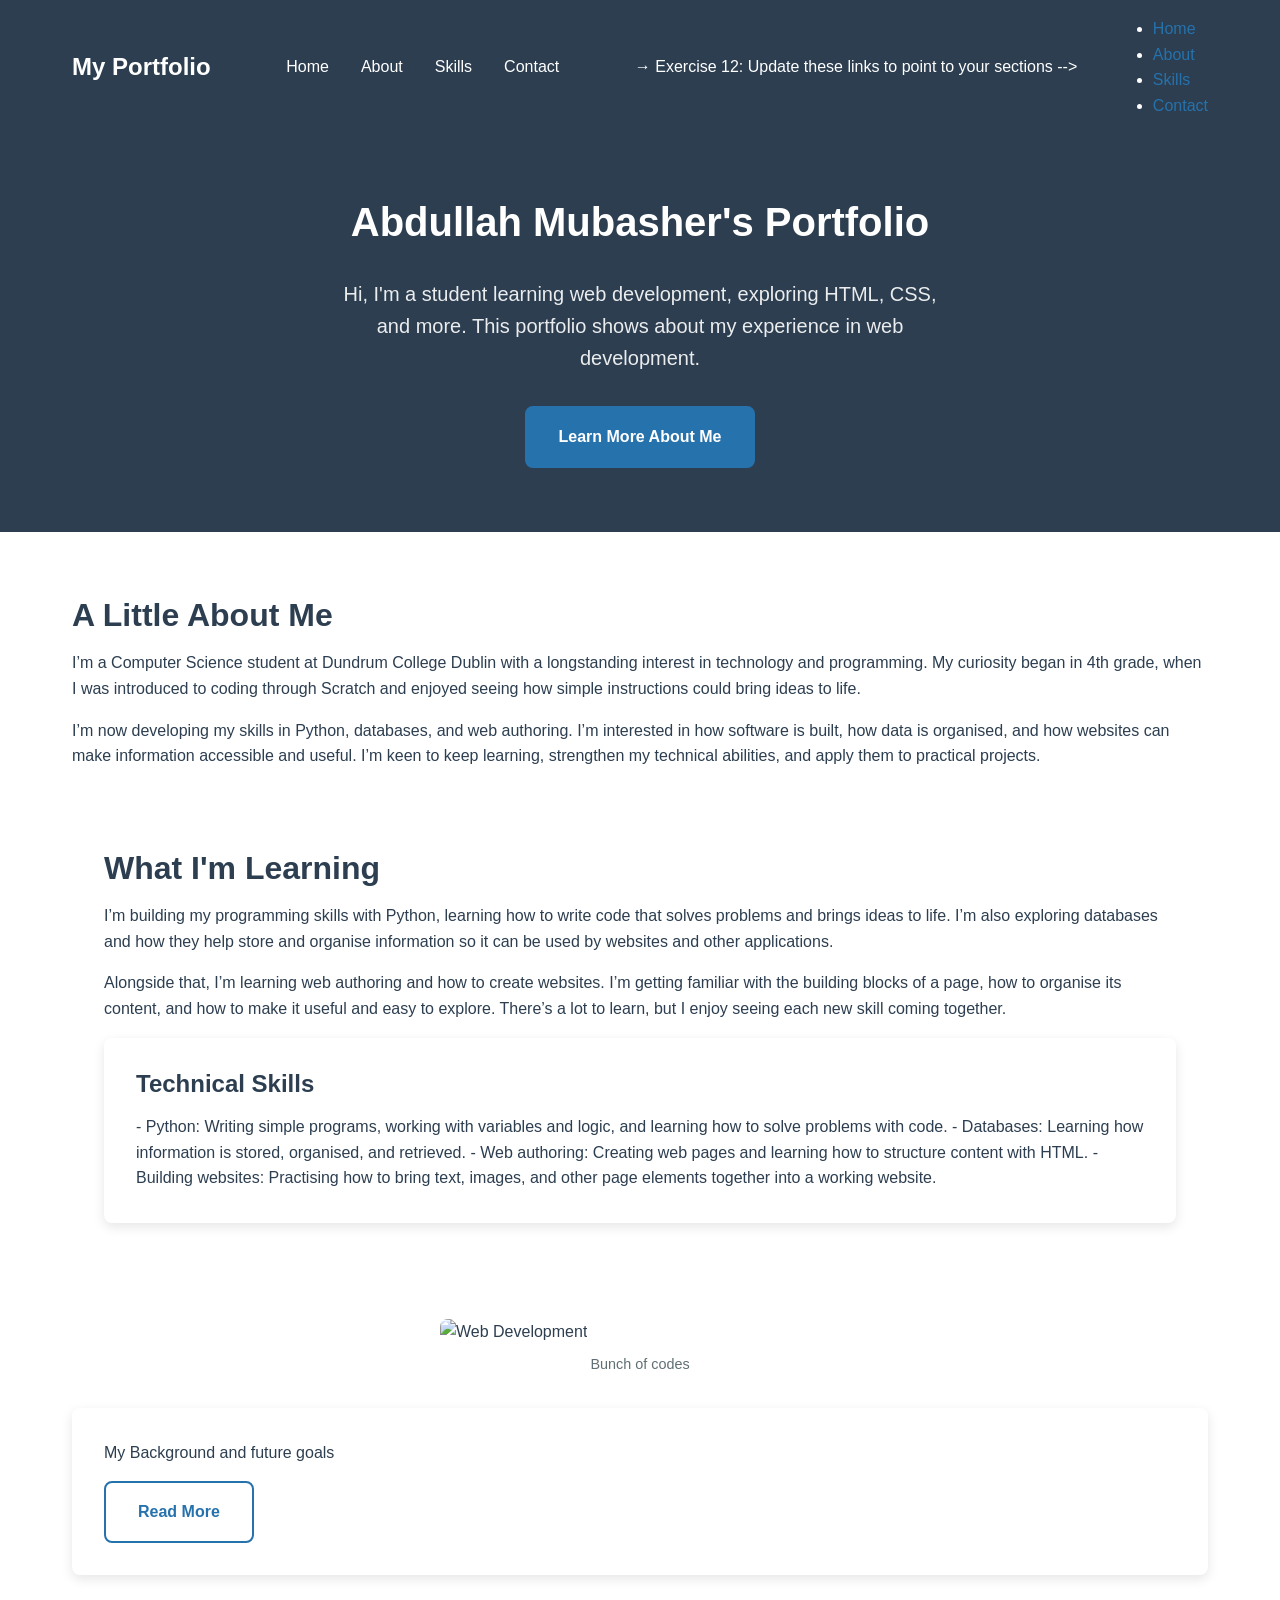
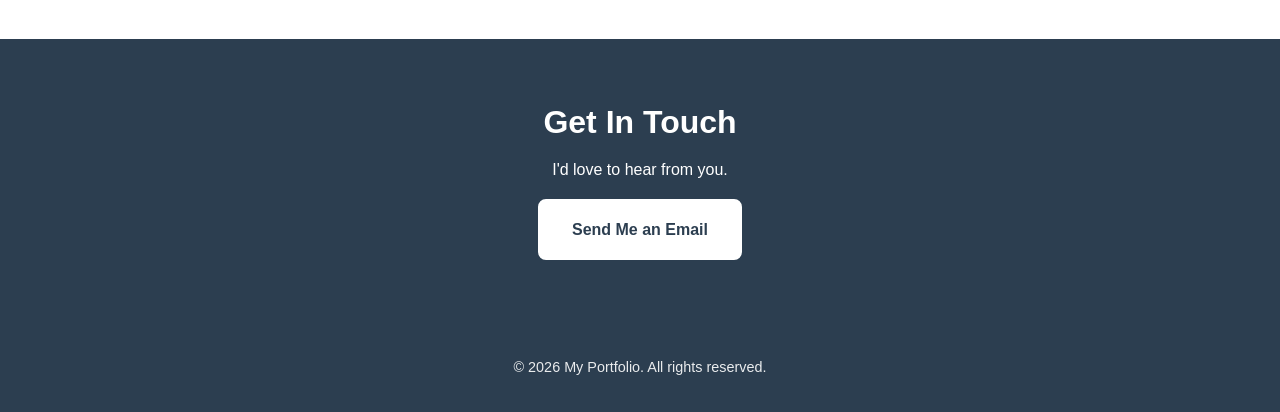
==== index.html @ e7d82adc "Add navigation links to main-nav section Added navigation links for Home, About, Skills, and Contact" ====
<!DOCTYPE html>
<!--
================================================================================
index.html — Your Homepage
================================================================================

This is the main page of your site. Everything below follows a pattern you'll
see in most web pages: a DOCTYPE, then an html element containing head and body.

The comments throughout this file explain what things are called and roughly
what they do. You don't need to read every comment before starting—skim them
when you're curious, or when you're trying to find something specific.

Feel free to experiment. If you break something, you can always look at the
original or fork the repository again.

================================================================================
-->
<html lang="en">
<!--
The <html> element wraps everything. The lang="en" attribute tells browsers
and screen readers that the content is in English.
-->

<head>
    <!--
    The <head> contains information ABOUT the page—metadata that doesn't appear
    on the page itself but affects how it displays and how search engines see it.
    -->

    <meta charset="UTF-8">
    <!--
    Character encoding. UTF-8 supports virtually all characters from all
    languages. Always include this first.
    -->

    <meta name="viewport" content="width=device-width, initial-scale=1.0">
    <!--
    This makes the page work properly on mobile devices. Without it, phones
    would display your site as a tiny zoomed-out desktop page.
    -->

    <meta name="description" content="A personal portfolio website">
    <!--
    Search engines might display this in search results. Update it to describe
    your site.
    -->

    <title>Abdullah Mubasher</title>
    <!--
    This appears in the browser tab. It's also what shows in search results
    and bookmarks. Update it to reflect your site.
    
    → Exercise 3: Change this to your name or site name
    -->

    <link rel="stylesheet" href="styles.css">
    <!--
    This connects your HTML to the CSS file. Without this link, none of your
    styles would apply.
    -->

    <!-- Exercise 25: Add your favicon link here when you're ready
    <link rel="icon" type="image/x-icon" href="favicon.ico">
    -->
</head>

<body>
    <!--
    Everything visible on the page goes in the <body>. The structure here uses
    semantic elements: <header>, <main>, <footer> instead of generic <div>s.
    These communicate meaning to screen readers and search engines.
    -->

    <a href="#main" class="skip-link">Skip to main content</a>
    <!--
    The skip link is invisible until someone presses Tab. It lets a keyboard
    user jump straight to the content instead of tabbing through every
    navigation link on every page. Look for .skip-link in styles.css.
    -->

    <header>
        <!--
        The site header typically contains the logo/site name and main navigation.
        This appears at the top of every page.
        
        → Exercise 20: The CSS makes this "sticky"—scroll down your page and
          notice how the header stays visible at the top.
        -->
        <div class="container header-content">
            <!--
            The "container" class centers content and limits its width.
            Look at .container in styles.css to see how it works.
            -->

            <a href="index.html" class="logo">My Portfolio</a>
            <!--
            The logo is just a styled link that points back to the homepage.
            Update the text to match your site name.
            -->

            <nav class="main-nav" aria-label="Main">
                <ul>
                    <li><a href="index.html">Home</a></li>
                    <li><a href="about.html">About</a></li>
                    <li><a href="#skills">Skills</a></li>
                    <li><a href="#contact">Contact</a></li>
                </ul>
           </nav>

                
                → Exercise 12: Update these links to point to your sections
                -->
                <ul>
                    <li><a href="index.html">Home</a></li>
                    <li><a href="about.html">About</a></li>
                    <li><a href="#skills">Skills</a></li>
                    <li><a href="#contact">Contact</a></li>
                </ul>
            </nav>
        </div>
    </header>

    <main id="main">
        <!--
        The <main> element contains the primary content of the page.
        There should be only one <main> per page. The id="main" is where
        the skip link at the top of the page jumps to.
        -->

        <section class="hero">
            <!--
            The "hero" is the large prominent section at the top of many sites.
            It typically contains a headline and brief introduction.
            
            → Exercise 14: Try changing the background to a gradient in CSS
            -->
            <div class="container">
                <h1>Abdullah Mubasher's Portfolio</h1>
                <!--
                Every page should have one <h1>—the main heading.
                Screen readers and search engines use headings to understand
                the page structure.
                
                → Exercise 4: Change this to something personal
                -->

                <p class="hero-text">
                    Hi, I'm a student learning web development, exploring HTML, CSS, and more.
                    This portfolio shows about my experience in web development.
                </p>
                <!--
                → Exercise 5: Rewrite this in your own voice
                → Exercise 6: Try adding <strong> or <em> tags around key words
                -->

                <a href="about.html" class="btn btn-primary">Learn More About Me</a>
                <!--
                This looks like a button but is actually a link. The difference:
                <button> is for actions (like submitting a form).
                <a> is for navigation (going somewhere).
                This navigates to the about page, so it's a link styled as a button.
                -->
            </div>
        </section>

        <section class="section about-preview">
            <!--
            A preview of the about page content. Notice the class "section"—
            this provides consistent padding across all sections.
            
            → Exercise 7: Rewrite the content in this section
            → Exercise 9: Try adding an image here
            -->
            <div class="container">
                <h2>A Little About Me</h2>

                <p>
                I’m a Computer Science student at Dundrum College Dublin with a longstanding interest
                in technology and programming. My curiosity began in 4th grade, when I was introduced
                to coding through Scratch and enjoyed seeing how simple instructions could bring ideas
                to life.
                </p>

                <p>
               I’m now developing my skills in Python, databases, and web authoring. I’m interested in 
               how software is built, how data is organised, and how websites can make information accessible
               and useful. I’m keen to keep learning, strengthen my technical abilities, and apply them to 
               practical projects.
                </p>


         <section id="skills" class="section skills-section">
    <div class="container">
        <h2>What I'm Learning</h2>
        <p> I’m building my programming skills with Python, learning how to write code that solves 
            problems and brings ideas to life. I’m also exploring databases and how they help store
            and organise information so it can be used by websites and other applications. </p>
            
        <p> Alongside that, I’m learning web authoring and how to create websites. I’m getting familiar with the
            building blocks of a page, how to organise its content, and how to make it useful and easy
            to explore. There’s a lot to learn, but I enjoy seeing each new skill coming together.</p>
        <div class="card">
            <h3>Technical Skills</h3>
            <p> - Python: Writing simple programs, working with variables and logic, and learning how to 
                solve problems with code.
                - Databases: Learning how information is stored, organised, and retrieved.
                - Web authoring: Creating web pages and learning how to structure content with HTML.
                - Building websites: Practising how to bring text, images, and other page elements 
                together into a working website.</p>
        </div>
    </div>
</section>


                    <figure class="profile-image">
    <img src="https://images.unsplash.com/photo-1498050108023-c5249f4df085?w=400" alt="Web Development">
    <figcaption>Bunch of codes</figcaption>
</figure>
                    
                <div class="card">
                    <!--
                    The "card" class creates a contained box with background,
                    padding, and shadow. You'll see this pattern throughout.
                    
                    → Exercise 15, 16: Explore how padding and border-radius work
                    → Exercise 22: Add hover effects to cards
                    -->
                    <p>
                        My Background and future goals
                    </p>

                    <!-- 
                    → Exercise 9: Try adding an image here:
                    
                    <figure class="profile-image">
                        <img src="https://picsum.photos/400/300" alt="Description of image">
                        <figcaption>A caption for your image</figcaption>
                    </figure>
                    -->

                    <a href="about.html" class="btn">Read More</a>
                    <!--
                    → Exercise 10: Click this link to test navigation
                    -->
                </div>
            </div>
        </section>

        <!--
        → Exercise 8: Add your skills section here
        
        <section id="skills" class="section skills-section">
            <div class="container">
                <h2>What I'm Learning</h2>
                <p>Write something here about skills you're developing.</p>
                <div class="card">
                    <h3>Technical Skills</h3>
                    <p>List some things you're learning or want to learn.</p>
                </div>
            </div>
        </section>
        -->

        <!--
        → Exercise 11: Add your contact section here
        
        <section id="contact" class="section contact-section">
            <div class="container">
                <h2>Get In Touch</h2>
                <p>I'd love to hear from you.</p>
                <a href="mailto:your.email@example.com" class="btn">Send Me an Email</a>
            </div>
        </section>
        -->

    </main>
    
        <section id="contact" class="section contact-section">
    <div class="container">
        <h2>Get In Touch</h2>
        <p>I'd love to hear from you.</p>
        <a href="mailto:abdullahmubasher333@gmail.com" class="btn">Send Me an Email</a>
    </div>
</section>

    <footer>
        <!--
        The footer typically contains copyright info and secondary links.
        
        → Exercise 21: Check out the CSS that pushes this to the bottom
        -->
        <div class="container">
            <p>&copy; 2026 My Portfolio. All rights reserved.</p>
            <!--
            &copy; is an HTML entity that displays the © symbol.
            Update the year and name.
            -->
        </div>
    </footer>

</body>
</html>
---- styles.css ----
/*
================================================================================
styles.css — The Stylesheet
================================================================================

This file controls how your HTML looks. Both index.html and about.html link
to this same file, which is why they share the same styling.

The file is organized into sections. Use the table of contents below to find
specific areas, or just scroll through to explore.

Table of Contents:
1. CSS Variables
2. Reset & Base Styles
3. Typography
4. Layout & Container
5. Header & Navigation
6. Hero Section
7. Sections & Cards
8. Buttons
9. About Page
10. Footer
11. Images
12. Utilities
13. Responsive Styles (Media Queries)

================================================================================
*/


/*
================================================================================
1. CSS VARIABLES
================================================================================

Variables let you define values once and reuse them throughout. They're defined
with -- prefix and used with var(). Changing a variable here changes it
everywhere it's used.

→ Exercise 13: Try changing these colors and watch what happens
*/

:root {
    /* Colors */
    --primary-color: #2c3e50;
    --secondary-color: #34495e;
    --accent-color: #2672ad;
    --text-dark: #2c3e50;
    --text-light: #5f6f73;
    /*
    The accent and light-text colors are chosen so that text stays readable:
    white on the accent color, and light text on the light background, both
    pass the 4.5 to 1 contrast ratio that accessibility guidelines ask for.
    If you change them, a contrast checker will tell you whether they still pass.
    */
    --white: #ffffff;
    --light-gray: #f8f9fa;

    /* Spacing - rem units scale with user's font size preferences */
    --spacing-xs: 0.5rem;
    --spacing-sm: 1rem;
    --spacing-md: 2rem;
    --spacing-lg: 3rem;
    --spacing-xl: 4rem;

    /* Typography */
    --font-main: 'Segoe UI', Tahoma, Geneva, Verdana, sans-serif;

    /* Animation */
    --transition-fast: 0.2s ease;
    --transition-normal: 0.3s ease;

    /* Border radius */
    --radius-sm: 4px;
    --radius-md: 8px;
    --radius-lg: 16px;

    /* Shadows */
    --shadow-sm: 0 2px 4px rgba(0, 0, 0, 0.1);
    --shadow-md: 0 4px 12px rgba(0, 0, 0, 0.1);
    --shadow-lg: 0 8px 25px rgba(0, 0, 0, 0.15);
}


/*
================================================================================
2. RESET & BASE STYLES
================================================================================

Browsers have default styles that vary. These rules create a consistent
starting point.
*/

* {
    margin: 0;
    padding: 0;
    box-sizing: border-box;
    /*
    box-sizing: border-box makes width include padding and border.
    Without this, a 200px wide element with 20px padding would actually
    be 240px wide. With border-box, it stays 200px and the content shrinks.
    */
}

html {
    scroll-behavior: smooth;
    /*
    Makes anchor links (#section) scroll smoothly instead of jumping.
    → Exercise 12: Click a navigation link to see this in action
    */
}

body {
    font-family: var(--font-main);
    line-height: 1.6;
    color: var(--text-dark);
    background-color: var(--white);
    min-height: 100vh;
    display: flex;
    flex-direction: column;
    /*
    Flexbox on body with column direction helps position the footer.
    → Exercise 21: See how margin-top: auto on footer uses this
    */
}


/*
================================================================================
3. TYPOGRAPHY
================================================================================
*/

h1, h2, h3, h4, h5, h6 {
    font-weight: 700;
    line-height: 1.2;
    margin-bottom: var(--spacing-sm);
}

h1 { font-size: 2.5rem; }
h2 { font-size: 2rem; }
h3 { font-size: 1.5rem; }

p {
    margin-bottom: var(--spacing-sm);
}

p:last-child {
    margin-bottom: 0;
    /* Removes bottom margin from the last paragraph in a container */
}

strong { font-weight: 700; }
em { font-style: italic; }

a {
    color: var(--accent-color);
    text-decoration: none;
    transition: color var(--transition-fast);
}

a:hover {
    color: var(--primary-color);
    text-decoration: underline;
}

a:focus {
    outline: 2px solid var(--accent-color);
    outline-offset: 2px;
    /*
    Focus styles are essential for keyboard navigation.
    → Exercise 23: Press Tab to move through links and see this outline
    */
}

/*
The skip link is the first link on every page. It is hidden until a keyboard
user presses Tab, then it appears at the top left. Following it jumps past
the navigation to the main content. Screen readers still announce it while it
is hidden, because clip hides it visually without removing it from the page.
→ Exercise 23: Press Tab once on a freshly loaded page to see it
*/
.skip-link {
    position: absolute;
    left: 0;
    top: 0;
    width: 1px;
    height: 1px;
    overflow: hidden;
    clip: rect(0 0 0 0);
    white-space: nowrap;
}

.skip-link:focus {
    width: auto;
    height: auto;
    clip: auto;
    padding: var(--spacing-xs) var(--spacing-sm);
    background-color: var(--white);
    color: var(--primary-color);
    outline: 2px solid var(--accent-color);
    z-index: 1000;
}


/*
================================================================================
4. LAYOUT & CONTAINER
================================================================================
*/

.container {
    width: 100%;
    max-width: 1200px;
    margin: 0 auto;
    padding: 0 var(--spacing-md);
    /*
    max-width prevents content from stretching too wide on large screens.
    margin: 0 auto centers the container (auto left/right margins split
    available space evenly).
    
    → Exercise 19: Try changing max-width or removing margin: 0 auto
    */
}


/*
================================================================================
5. HEADER & NAVIGATION
================================================================================

→ Exercise 20: Explore position: sticky here
*/

header {
    background-color: var(--primary-color);
    color: var(--white);
    padding: var(--spacing-sm) 0;
    position: sticky;
    top: 0;
    z-index: 100;
    /*
    position: sticky + top: 0 makes the header stick to the top when you scroll.
    z-index ensures it appears above other content.
    
    Try changing sticky to fixed or relative and scroll your page.
    */
}

.header-content {
    display: flex;
    justify-content: space-between;
    align-items: center;
    /*
    Flexbox places logo on left, nav on right.
    justify-content: space-between pushes them to opposite ends.
    */
}

.logo {
    font-size: 1.5rem;
    font-weight: 700;
    color: var(--white);
    text-decoration: none;
}

.logo:hover {
    color: var(--light-gray);
    text-decoration: none;
}

.main-nav ul {
    display: flex;
    list-style: none;
    gap: var(--spacing-md);
    /* gap creates space between flex items */
}

.main-nav a {
    color: var(--white);
    text-decoration: none;
    padding: var(--spacing-xs) 0;
}

.main-nav a:hover,
.main-nav a.active {
    text-decoration: underline;
    text-underline-offset: 4px;
}

.main-nav a:focus {
    outline: 2px solid var(--white);
    outline-offset: 2px;
}


/*
================================================================================
6. HERO SECTION
================================================================================

→ Exercise 14: Try changing the background to a gradient
→ Exercise 17: Experiment with text-align
*/

.hero {
    background-color: var(--primary-color);
    /*
    Try replacing with:
    background: linear-gradient(135deg, var(--primary-color), var(--accent-color));
    */
    color: var(--white);
    text-align: center;
    padding: var(--spacing-xl) 0;
}

.hero h1 {
    margin-bottom: var(--spacing-md);
}

.hero-text {
    font-size: 1.25rem;
    max-width: 600px;
    margin: 0 auto var(--spacing-md);
    opacity: 0.9;
}


/*
================================================================================
7. SECTIONS & CARDS
================================================================================

→ Exercise 15: Explore padding here
→ Exercise 16: Experiment with border-radius and borders
→ Exercise 18: Try adding section-specific styles
→ Exercise 22: Add hover effects
*/

.section {
    padding: var(--spacing-xl) 0;
}

.page-header {
    background-color: var(--light-gray);
    text-align: center;
    padding: var(--spacing-lg) 0;
}

.page-subtitle {
    color: var(--text-light);
    font-size: 1.125rem;
}

.card {
    background-color: var(--white);
    padding: var(--spacing-md);
    border-radius: var(--radius-md);
    box-shadow: var(--shadow-md);
    transition: transform var(--transition-fast), box-shadow var(--transition-fast);
    /*
    The transition property here makes hover animations smooth.
    → Exercise 22: Add the .card:hover rule below
    */
}

/* → Exercise 22: Uncomment to add hover effects
.card:hover {
    transform: translateY(-5px);
    box-shadow: var(--shadow-lg);
}
*/

/* → Exercise 18: Uncomment to style the skills section differently
.skills-section {
    background-color: var(--light-gray);
}

.skills-section .card {
    border-left: 4px solid var(--accent-color);
}
*/

/* Contact section styling (for Exercise 11) */
.contact-section {
    background-color: var(--primary-color);
    color: var(--white);
    text-align: center;
}

.contact-section h2 {
    color: var(--white);
}

.contact-section .btn {
    background-color: var(--white);
    color: var(--primary-color);
    border-color: var(--white);
}

.contact-section .btn:hover {
    background-color: var(--light-gray);
    border-color: var(--light-gray);
}


/*
================================================================================
8. BUTTONS
================================================================================
*/

.btn {
    display: inline-block;
    padding: var(--spacing-sm) var(--spacing-md);
    background-color: transparent;
    color: var(--accent-color);
    border: 2px solid var(--accent-color);
    border-radius: var(--radius-md);
    text-decoration: none;
    font-weight: 600;
    cursor: pointer;
    transition: all var(--transition-fast);
}

.btn:hover {
    background-color: var(--accent-color);
    color: var(--white);
    text-decoration: none;
}

.btn:focus {
    outline: 2px solid var(--primary-color);
    outline-offset: 2px;
}

.btn-primary {
    background-color: var(--accent-color);
    color: var(--white);
}

.btn-primary:hover {
    background-color: var(--primary-color);
    border-color: var(--primary-color);
}

.cta-buttons {
    display: flex;
    gap: var(--spacing-sm);
    justify-content: center;
    flex-wrap: wrap;
}


/*
================================================================================
9. ABOUT PAGE
================================================================================
*/

.about-content {
    max-width: 800px;
    margin: 0 auto;
    /* Narrower width for readability */
}

.about-content h2 {
    margin-top: var(--spacing-lg);
}

.about-content h2:first-child {
    margin-top: 0;
}

.skills-list {
    list-style-position: inside;
    padding-left: var(--spacing-sm);
}

.skills-list li {
    padding: var(--spacing-xs) 0;
}


/*
================================================================================
10. FOOTER
================================================================================

→ Exercise 21: Notice margin-top: auto and how it works with flexbox on body
*/

footer {
    background-color: var(--primary-color);
    color: var(--white);
    padding: var(--spacing-md) 0;
    text-align: center;
    margin-top: auto;
    /*
    margin-top: auto pushes the footer to the bottom because body is
    display: flex with flex-direction: column. The auto margin takes up
    all available space above the footer.
    */
}

footer p {
    font-size: 0.9rem;
    opacity: 0.9;
}


/*
================================================================================
11. IMAGES
================================================================================

→ Exercise 9: Add an image and use these styles
*/

.profile-image {
    margin: var(--spacing-md) auto;
    max-width: 400px;
}

.profile-image img {
    width: 100%;
    height: auto;
    border-radius: var(--radius-md);
    /*
    width: 100% + height: auto keeps the image's aspect ratio.
    The image scales to fit its container without distorting.
    */
}

.profile-image figcaption {
    text-align: center;
    font-size: 0.9rem;
    color: var(--text-light);
    margin-top: var(--spacing-xs);
}


/*
================================================================================
12. UTILITIES
================================================================================

Small helper classes for common needs.
*/

.text-center { text-align: center; }
.text-light { color: var(--text-light); }


/*
================================================================================
13. RESPONSIVE STYLES (MEDIA QUERIES)
================================================================================

Media queries apply styles only when certain conditions are met.
These rules take effect when the screen is 768px or narrower.

→ Exercise 24: Add more breakpoints or modify these
*/

@media (max-width: 768px) {
    .header-content {
        flex-direction: column;
        gap: var(--spacing-sm);
        /* Stack logo and nav vertically on smaller screens */
    }

    .main-nav ul {
        flex-wrap: wrap;
        justify-content: center;
    }

    .hero {
        padding: var(--spacing-lg) 0;
    }

    h1 { font-size: 2rem; }
    h2 { font-size: 1.5rem; }
}

/* → Exercise 24: Try adding this smaller breakpoint
@media (max-width: 480px) {
    .hero h1 {
        font-size: 1.75rem;
    }
    
    .container {
        padding: 0 1rem;
    }
    
    .card {
        padding: 1rem;
    }
}
*/


/*
================================================================================
END OF STYLESHEET
================================================================================

As you work through the exercises, you'll encounter most of these rules.
The comments point to relevant exercises, but feel free to experiment with
anything that catches your interest.

If something breaks, that's useful information—you've learned what that
rule does. You can always undo changes or start fresh.
*/
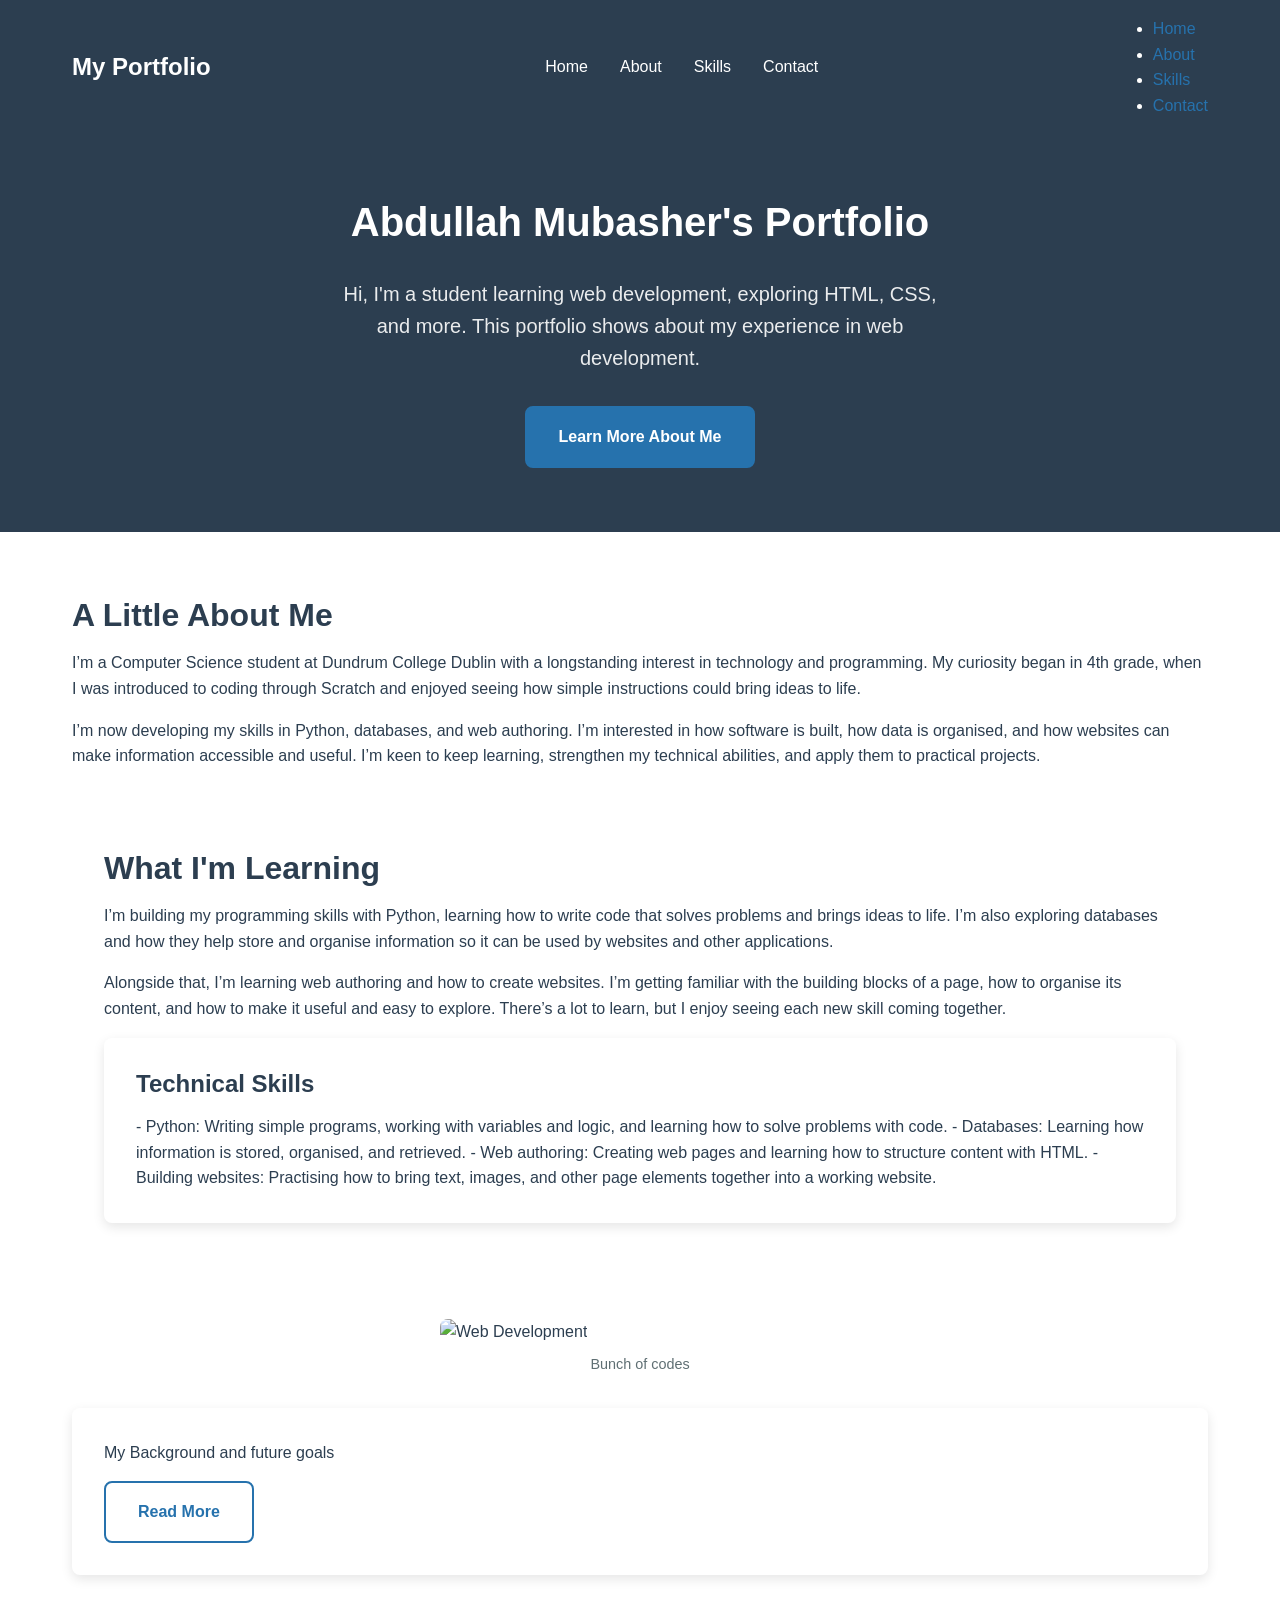
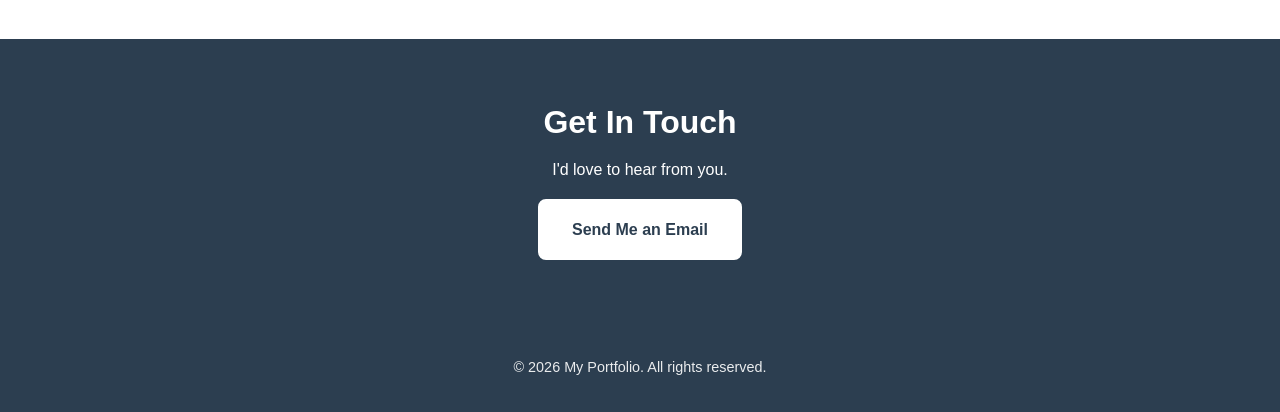
==== commit 12a236d7: "Update index.html" ====
--- a/index.html
+++ b/index.html
@@ -109,8 +109,7 @@
            </nav>
 
                 
-                → Exercise 12: Update these links to point to your sections
-                -->
+            
                 <ul>
                     <li><a href="index.html">Home</a></li>
                     <li><a href="about.html">About</a></li>
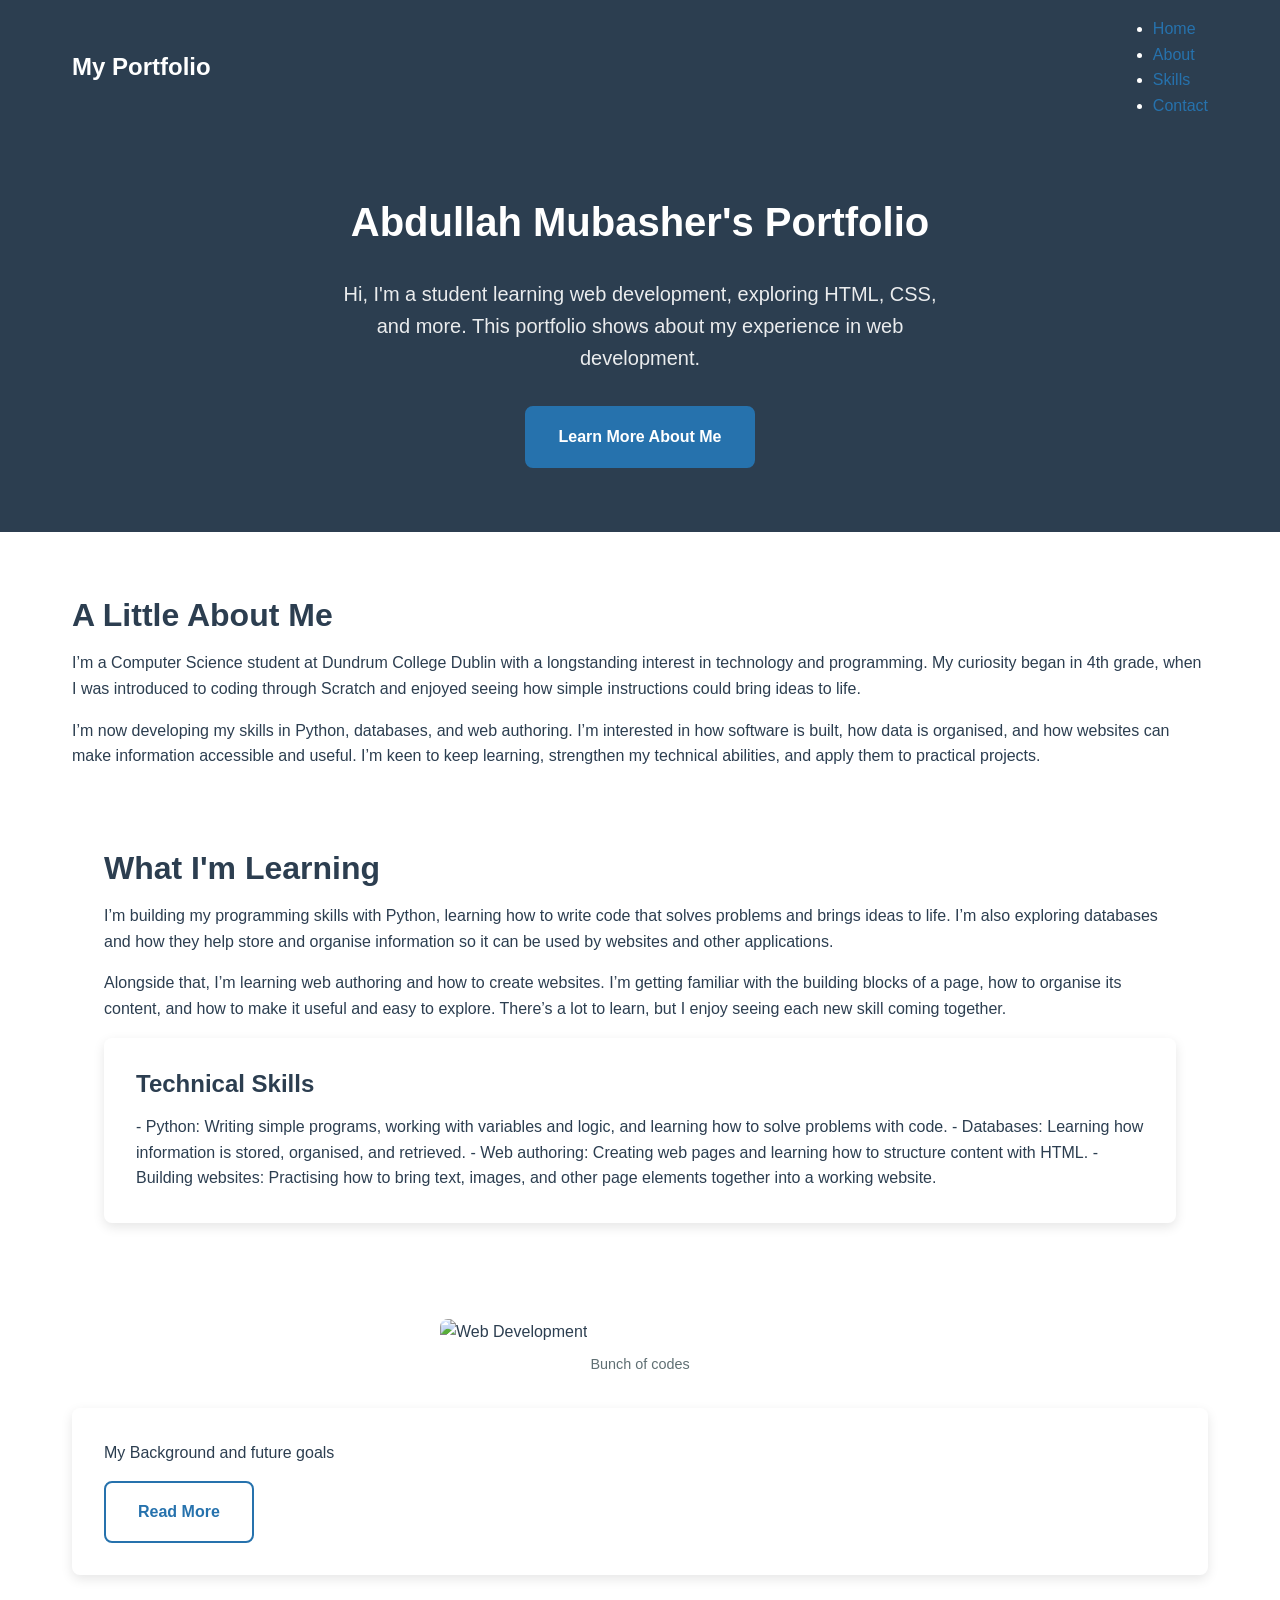
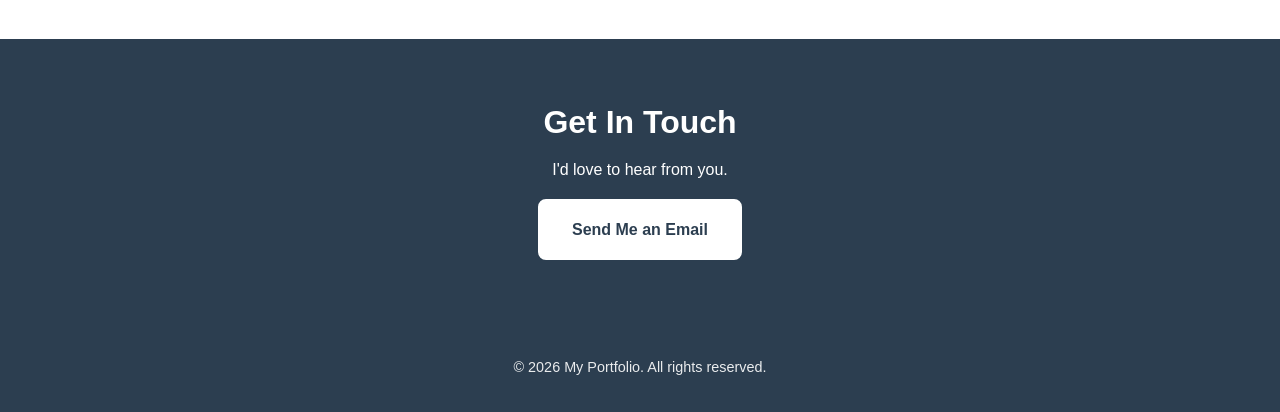
==== commit c6b18d00: "Remove main navigation section Removed main navigation from index.html." ====
--- a/index.html
+++ b/index.html
@@ -99,15 +99,7 @@
             Update the text to match your site name.
             -->
 
-            <nav class="main-nav" aria-label="Main">
-                <ul>
-                    <li><a href="index.html">Home</a></li>
-                    <li><a href="about.html">About</a></li>
-                    <li><a href="#skills">Skills</a></li>
-                    <li><a href="#contact">Contact</a></li>
-                </ul>
-           </nav>
-
+            
                 
             
                 <ul>
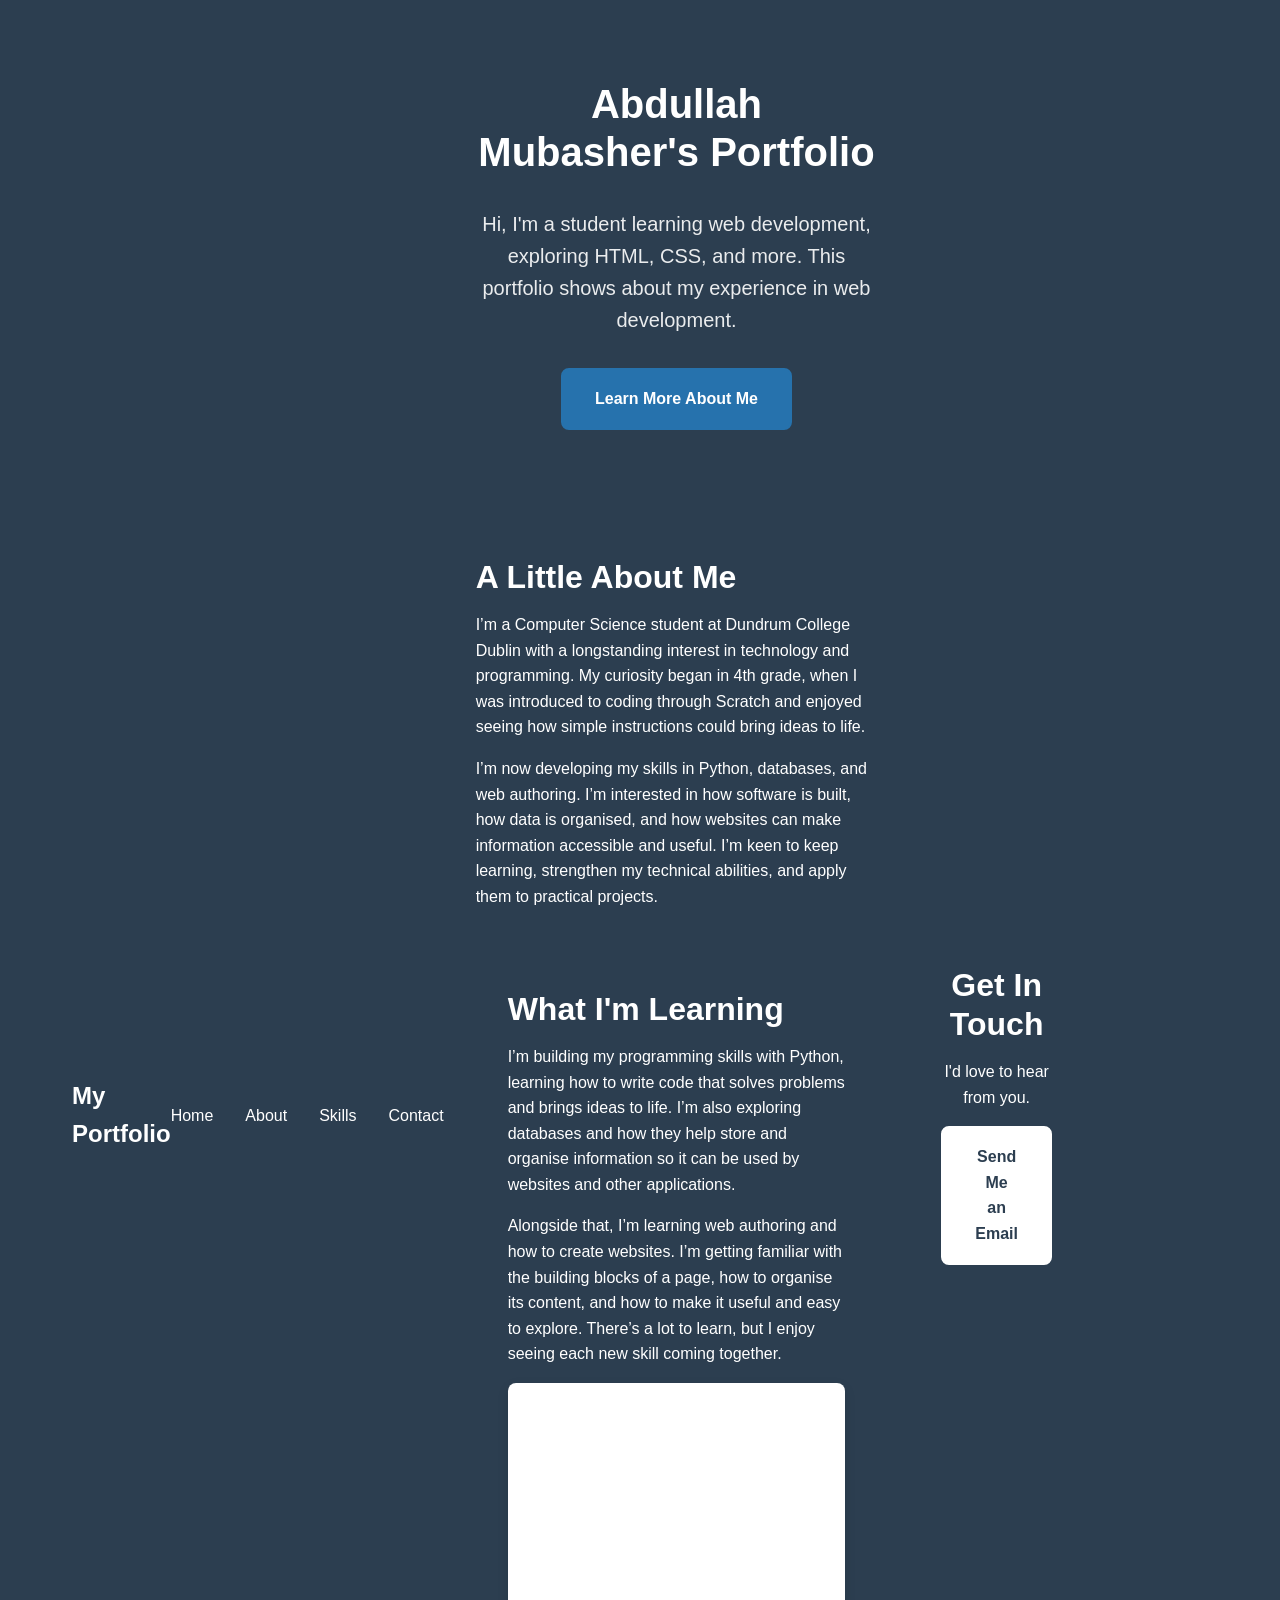
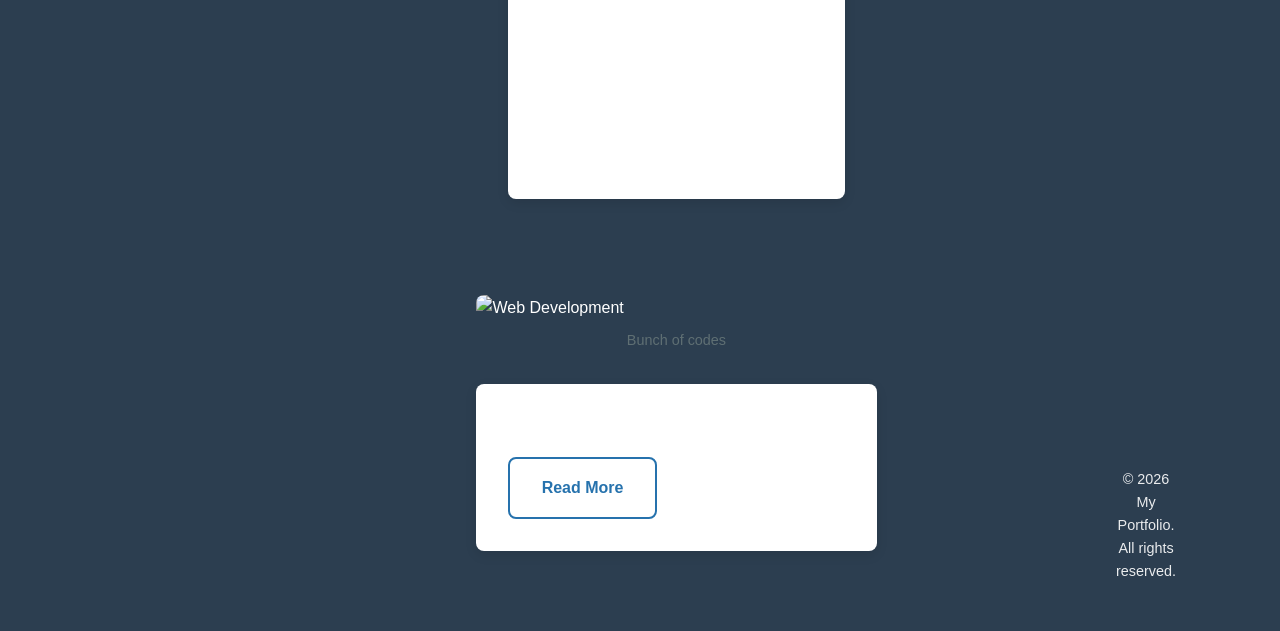
==== commit 459a9207: "Add main navigation to index.html" ====
--- a/index.html
+++ b/index.html
@@ -99,18 +99,18 @@
             Update the text to match your site name.
             -->
 
-            
-                
-            
+            <nav class="main-nav" aria-label="Main">
                 <ul>
                     <li><a href="index.html">Home</a></li>
                     <li><a href="about.html">About</a></li>
                     <li><a href="#skills">Skills</a></li>
                     <li><a href="#contact">Contact</a></li>
                 </ul>
-            </nav>
-        </div>
-    </header>
+           </nav>
+
+                
+            
+               
 
     <main id="main">
         <!--
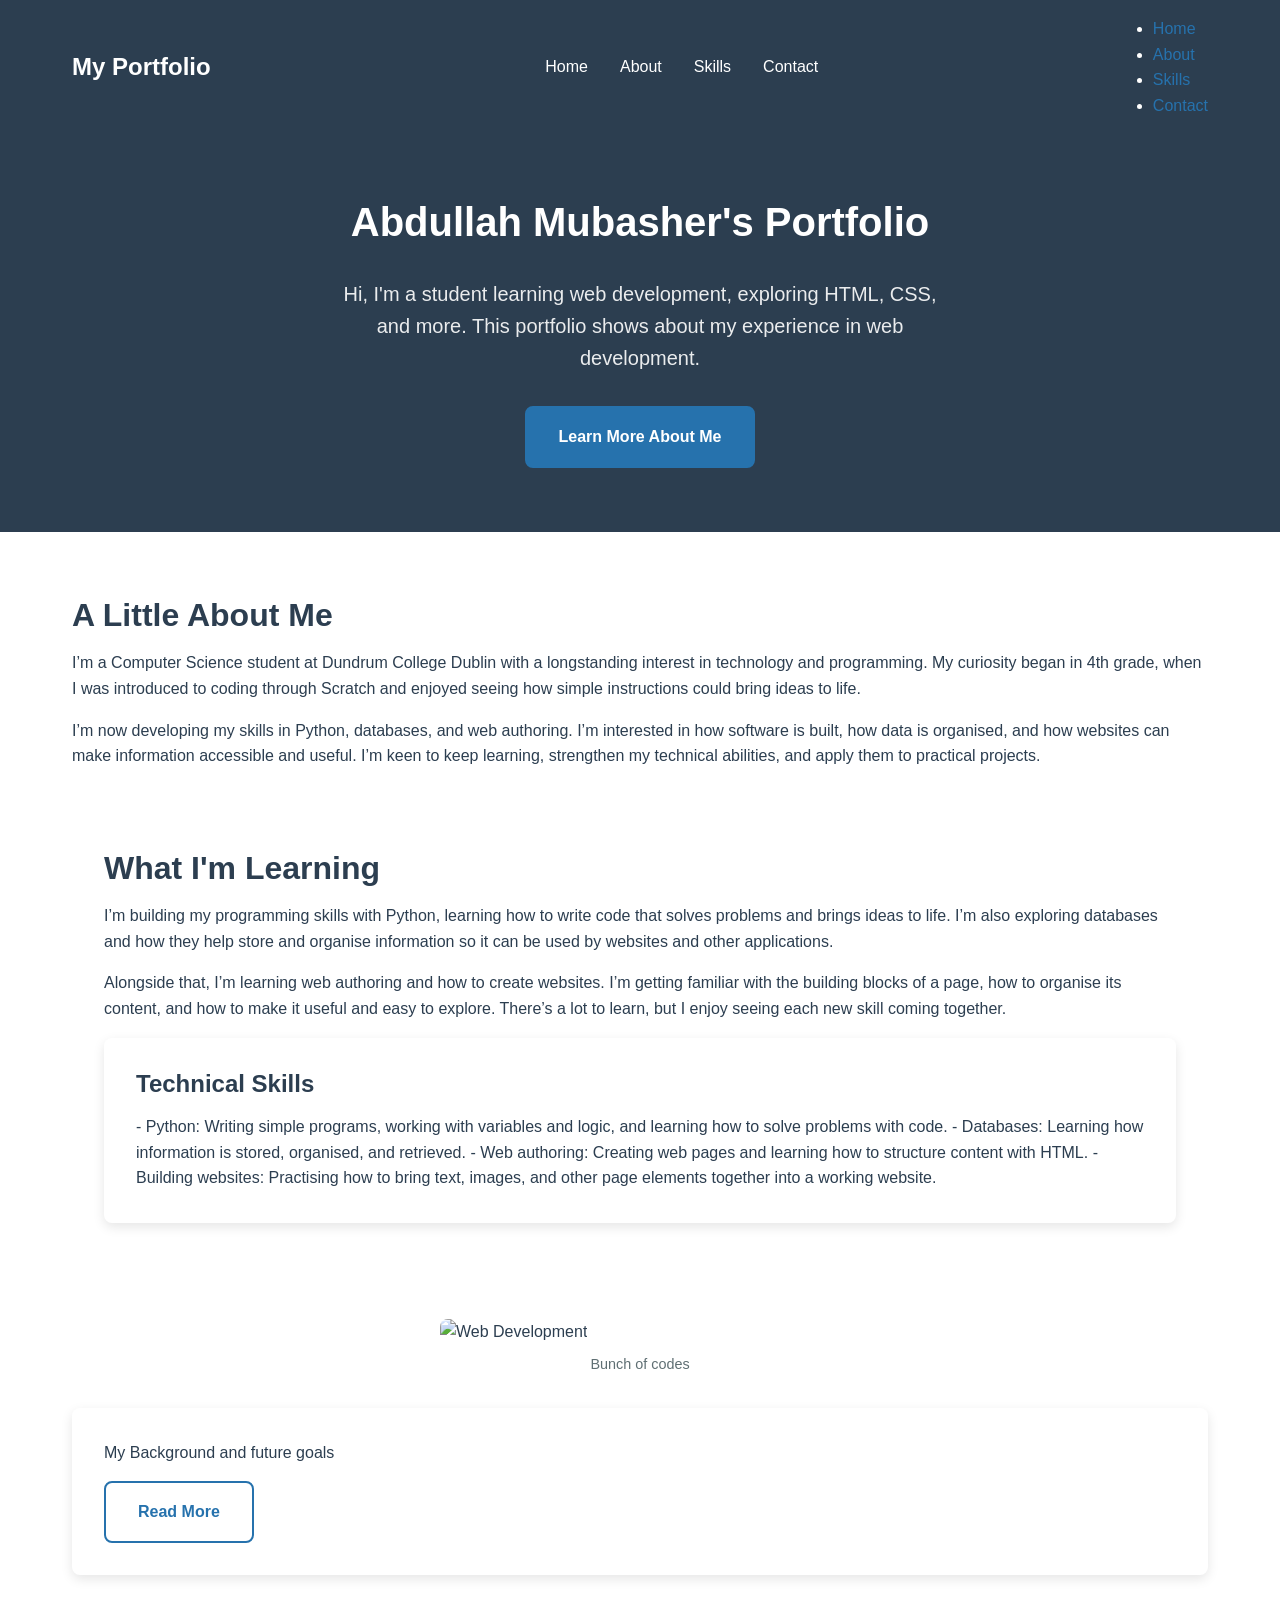
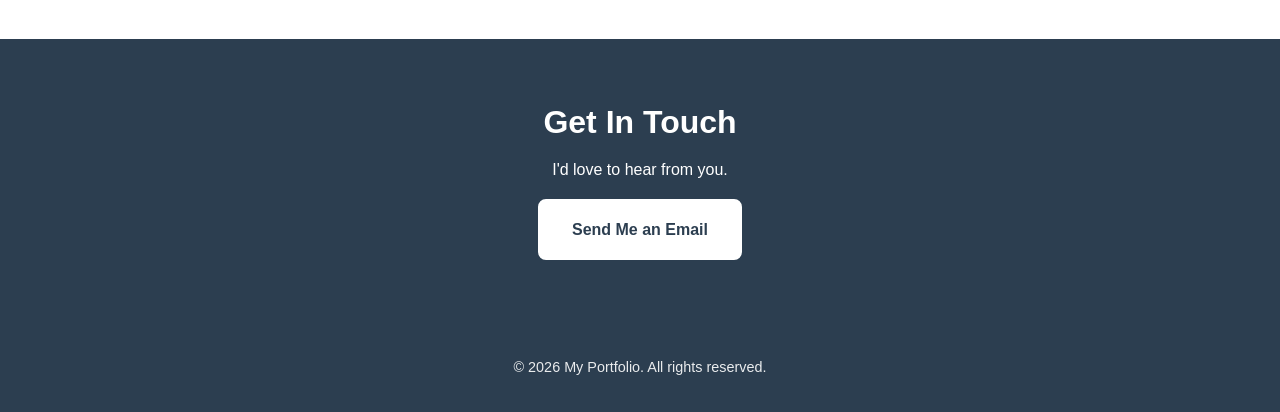
==== commit 20d8abb6: "Add navigation links to index.html" ====
--- a/index.html
+++ b/index.html
@@ -109,7 +109,15 @@
            </nav>
 
                 
-            
+             <ul>
+                    <li><a href="index.html">Home</a></li>
+                    <li><a href="about.html">About</a></li>
+                    <li><a href="#skills">Skills</a></li>
+                    <li><a href="#contact">Contact</a></li>
+                </ul>
+            </nav>
+        </div>
+    </header>
                
 
     <main id="main">
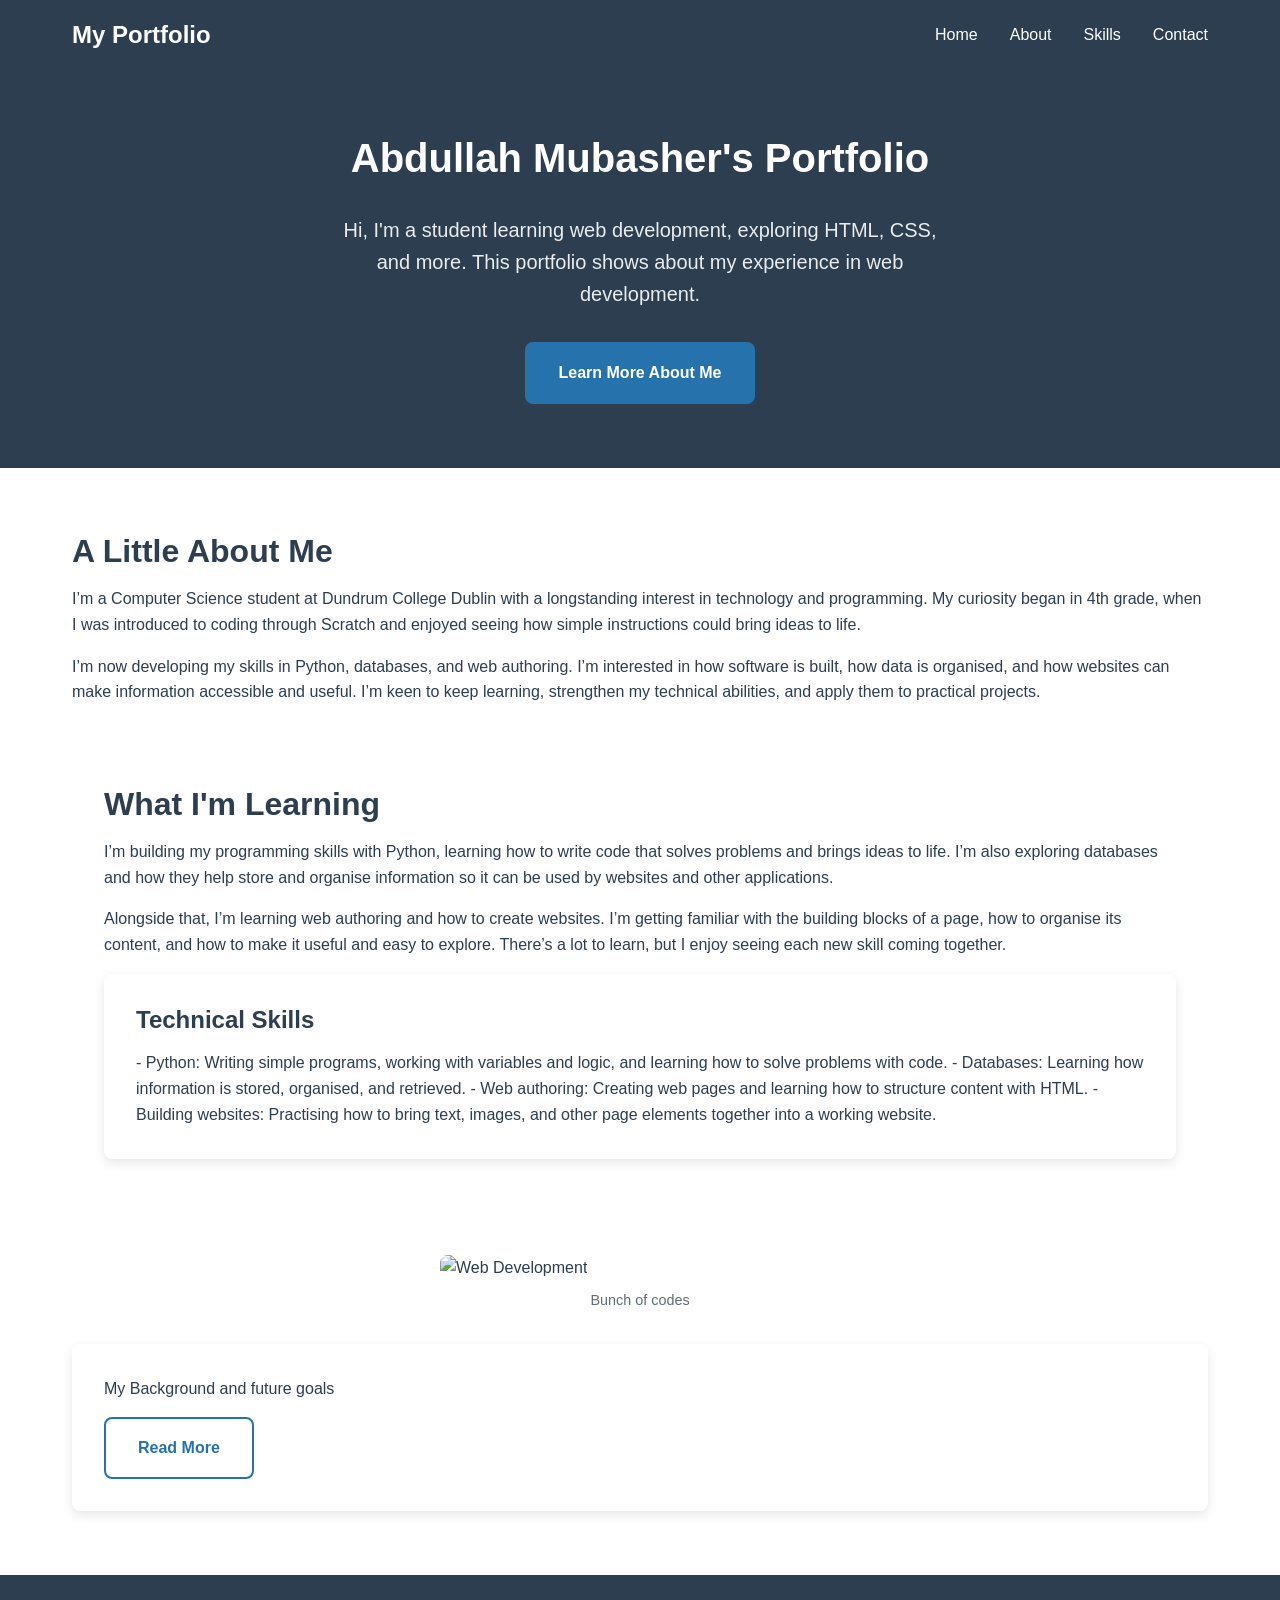
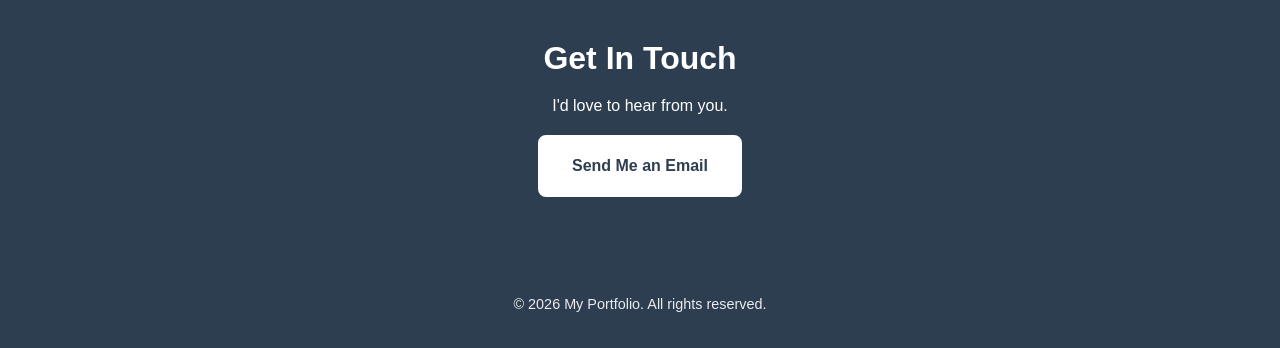
==== commit 3c174dec: "Remove navigation links from index.html Removed navigation links from the header." ====
--- a/index.html
+++ b/index.html
@@ -109,12 +109,7 @@
            </nav>
 
                 
-             <ul>
-                    <li><a href="index.html">Home</a></li>
-                    <li><a href="about.html">About</a></li>
-                    <li><a href="#skills">Skills</a></li>
-                    <li><a href="#contact">Contact</a></li>
-                </ul>
+             
             </nav>
         </div>
     </header>
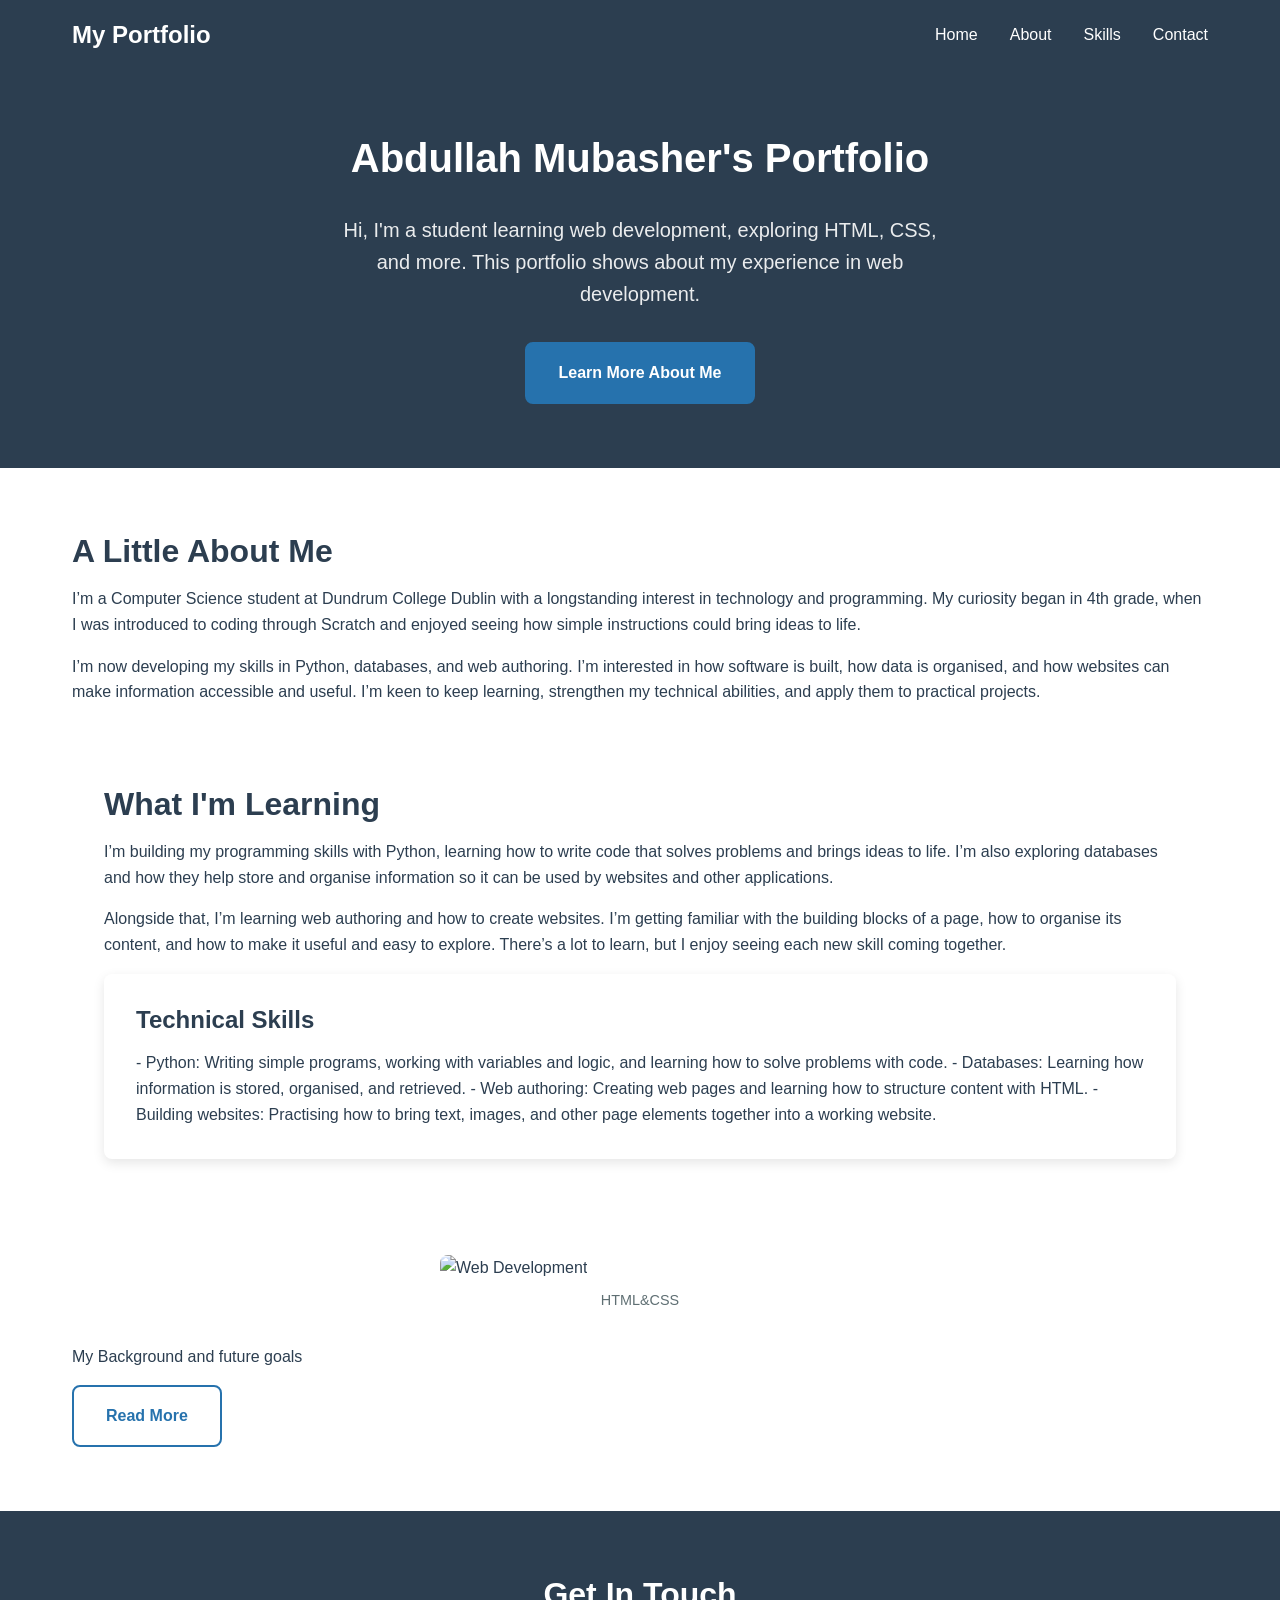
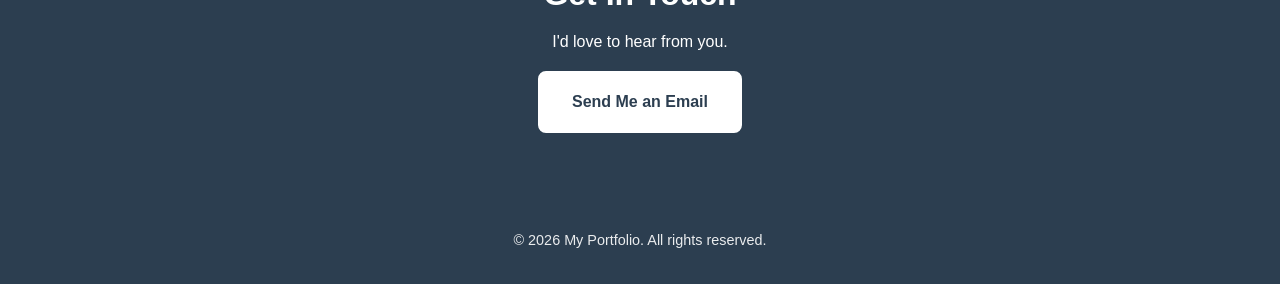
==== commit f80f75ab: "Update profile image and caption in index.html" ====
--- a/index.html
+++ b/index.html
@@ -208,11 +208,10 @@
 
 
                     <figure class="profile-image">
-    <img src="https://images.unsplash.com/photo-1498050108023-c5249f4df085?w=400" alt="Web Development">
-    <figcaption>Bunch of codes</figcaption>
+    <img src="https://images.unsplash.com/photo-1461749280684-dccba630e2f6?w=800" alt="Web Development">
+    <figcaption>HTML&CSS</figcaption>
 </figure>
-                    
-                <div class="card">
+                
                     <!--
                     The "card" class creates a contained box with background,
                     padding, and shadow. You'll see this pattern throughout.
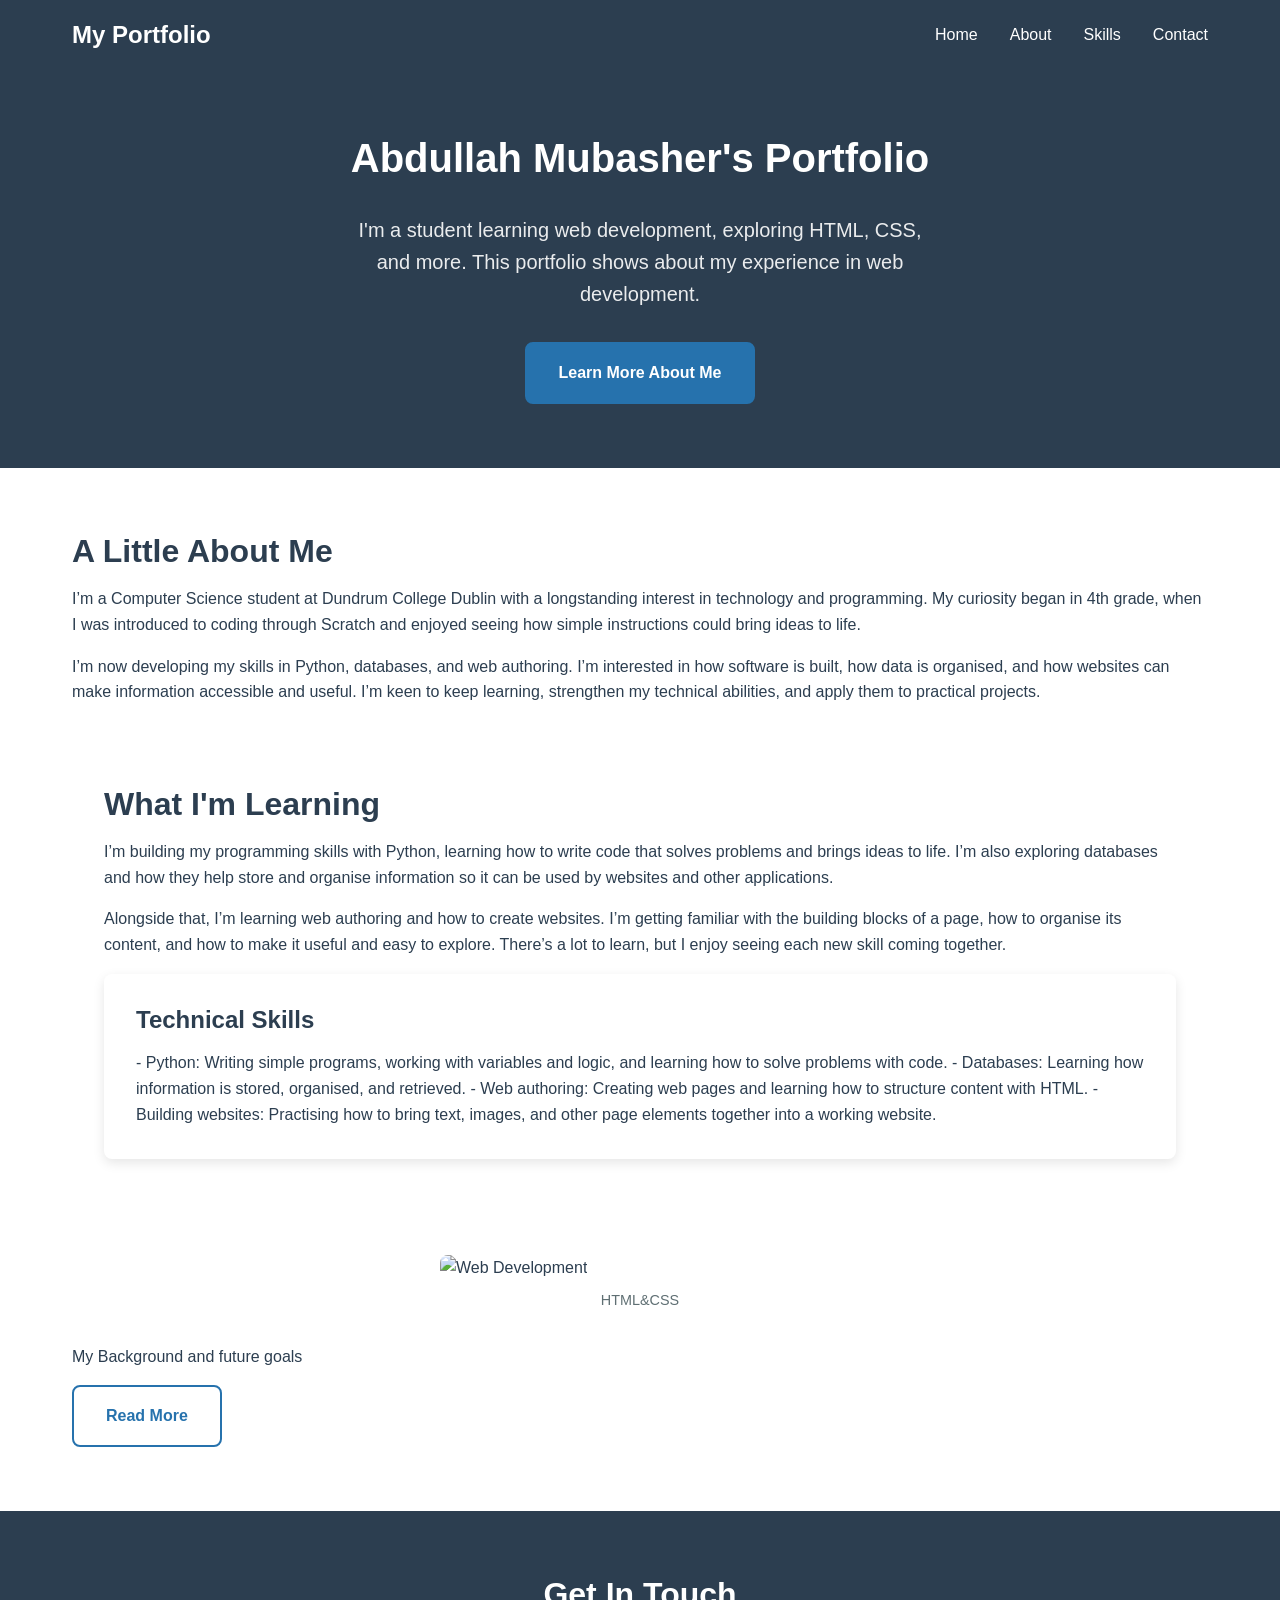
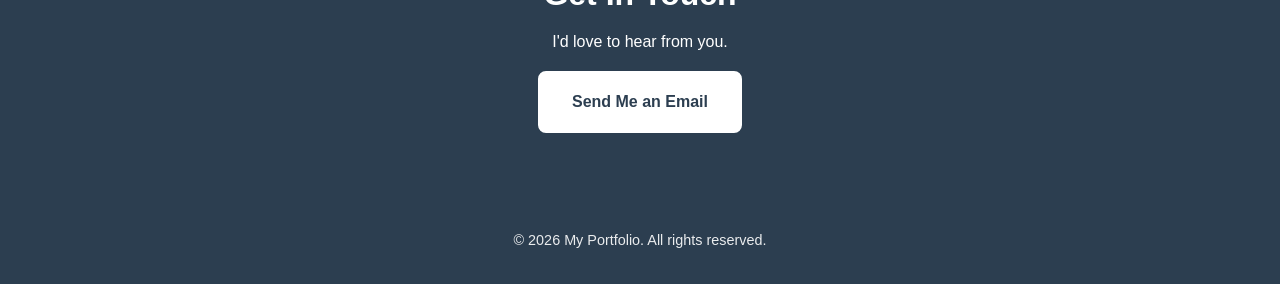
==== commit 7b3b1da8: "Update personal introduction in index.html" ====
--- a/index.html
+++ b/index.html
@@ -140,7 +140,7 @@
                 -->
 
                 <p class="hero-text">
-                    Hi, I'm a student learning web development, exploring HTML, CSS, and more.
+                    I'm a student learning web development, exploring HTML, CSS, and more.
                     This portfolio shows about my experience in web development.
                 </p>
                 <!--
